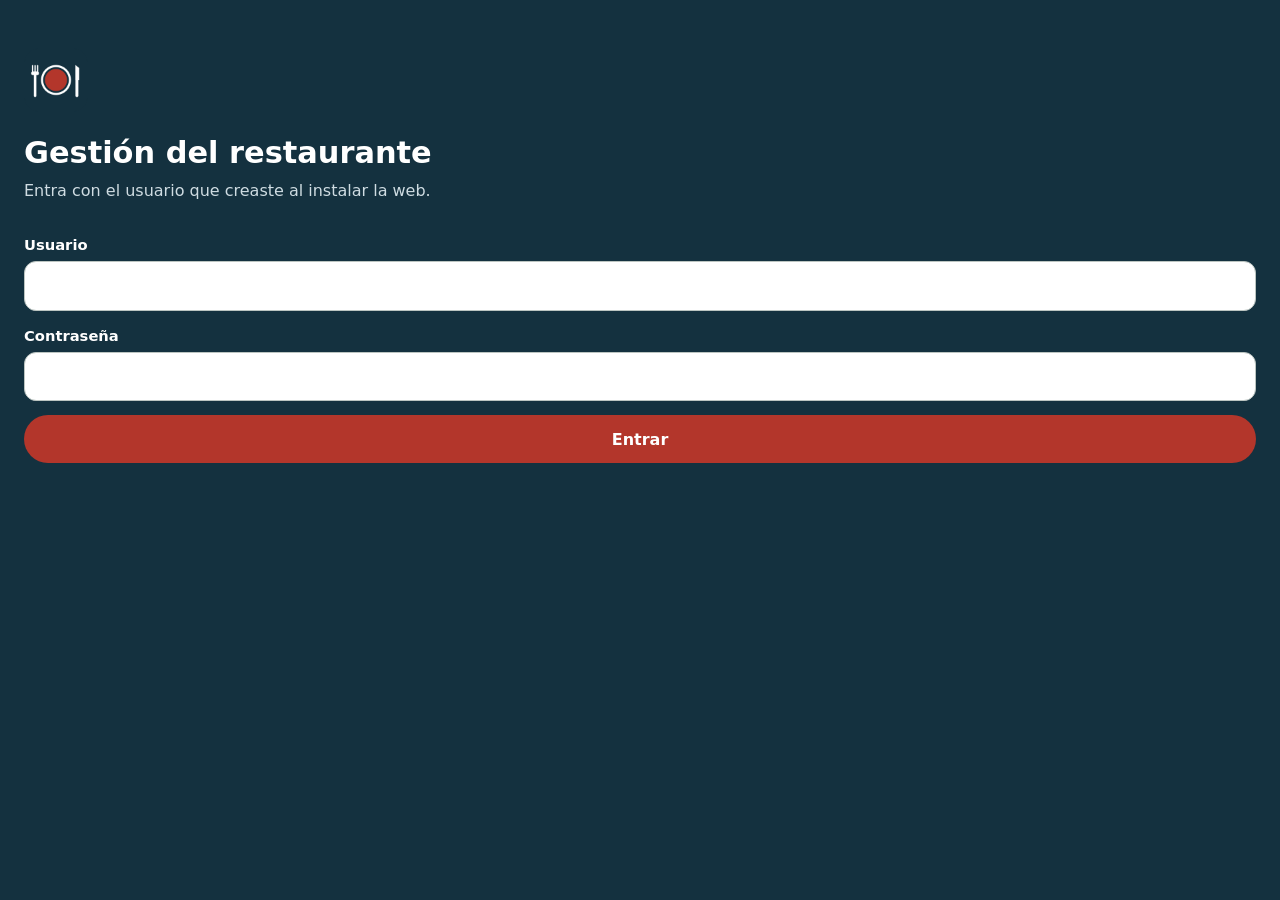
==== panel/index.html @ 5e6424b6 "Web desde main a3ecd52" ====
<!doctype html>
<html lang="es">
<head>
<meta charset="utf-8">
<meta name="viewport" content="width=device-width, initial-scale=1, viewport-fit=cover">
<meta name="theme-color" content="#14313F">
<meta name="apple-mobile-web-app-capable" content="yes">
<meta name="mobile-web-app-capable" content="yes">
<meta name="apple-mobile-web-app-status-bar-style" content="black-translucent">
<meta name="apple-mobile-web-app-title" content="Reservas">
<meta name="robots" content="noindex">
<title>Gestión del restaurante</title>
<link rel="manifest" href="manifest.webmanifest">
<link rel="apple-touch-icon" href="icons/apple-touch-icon.png">
<link rel="icon" href="icons/icon-192.png">
<link rel="stylesheet" href="app.css?v=18">
</head>
<body>
<div id="app"><div class="splash"><div class="spin" aria-label="Cargando"></div></div></div>
<div id="toast" role="status" aria-live="polite"></div>
<script src="app.js?v=18"></script>
</body>
</html>
---- panel/app.css ----
:root {
  --mar: #14313F;
  --mar-2: #1E4456;
  --fondo: #EEF1F0;
  --papel: #FFFFFF;
  --granito: #5E6468;
  --linea: #D9DFDC;
  --pimenton: #B3362B;
  --alga: #2F5D4E;
  --alga-bg: #E3EFE9;
  --ambar: #8A5A0B;
  --ambar-bg: #FCEFD6;
  --gris-bg: #ECEEED;
  --sans: system-ui, -apple-system, "Segoe UI", Roboto, sans-serif;
  --safe-top: env(safe-area-inset-top, 0px);
  --safe-bottom: env(safe-area-inset-bottom, 0px);
  --tabs-h: 64px;
}
* { box-sizing: border-box; -webkit-tap-highlight-color: transparent; }
html, body { margin: 0; height: 100%; }
body { background: var(--fondo); color: var(--mar); font: 400 16px/1.45 var(--sans); overscroll-behavior-y: none; }
button, input, select, textarea { font: inherit; color: inherit; }
button { cursor: pointer; }
a { color: inherit; }
:focus-visible { outline: 3px solid var(--pimenton); outline-offset: 2px; }
.sr { position: absolute; width: 1px; height: 1px; overflow: hidden; clip: rect(0 0 0 0); }

/* ---------- Arranque / login ---------- */
.splash { min-height: 100vh; display: grid; place-items: center; background: var(--mar); }
.spin { width: 36px; height: 36px; border: 3px solid rgba(255,255,255,.25); border-top-color: #fff; border-radius: 50%; animation: spin .8s linear infinite; }
.spin.dark { border-color: var(--linea); border-top-color: var(--mar); margin: 48px auto; }
@keyframes spin { to { transform: rotate(360deg); } }
@media (prefers-reduced-motion: reduce) { .spin { animation-duration: 2.4s; } }

.gate { min-height: 100vh; background: var(--mar); color: #fff; padding: calc(48px + var(--safe-top)) 24px 32px; display: flex; flex-direction: column; }
.gate-logo { width: 64px; height: 64px; border-radius: 16px; }
.gate h1 { font-size: 1.9rem; line-height: 1.15; margin: 24px 0 8px; font-weight: 700; }
.gate p { color: #CFDCE2; margin: 0 0 24px; }
.gate form { display: grid; gap: 14px; margin-top: 8px; }
.gate label { display: grid; gap: 6px; font-weight: 600; font-size: .95rem; }
.gate input { padding: 14px; border-radius: 12px; border: 0; background: #fff; color: var(--mar); font-size: 1.05rem; }
.gate .link { background: none; border: 0; color: #CFDCE2; text-decoration: underline; padding: 8px 0; justify-self: start; }
.gate .err { background: #FBEAE8; color: #8A2219; padding: 10px 12px; border-radius: 10px; margin: 0; }
.gate .hint { font-size: .9rem; color: #A9BEC7; margin: 0; }

/* ---------- Botones ---------- */
.btn { display: inline-flex; align-items: center; justify-content: center; gap: 6px; min-height: 48px; padding: 0 20px; border-radius: 999px; border: 0; font-weight: 600; text-decoration: none; }
.btn-main { background: var(--pimenton); color: #fff; }
.btn-dark { background: var(--mar); color: #fff; }
.btn-line { background: transparent; border: 1.5px solid var(--mar); color: var(--mar); }
.btn-quiet { background: var(--gris-bg); color: var(--mar); }
.btn-danger { background: transparent; color: var(--pimenton); border: 1.5px solid #E7B9B4; }
.btn-block { width: 100%; }
.btn:disabled { opacity: .55; }
.btn-sm { min-height: 38px; padding: 0 14px; font-size: .92rem; }

/* ---------- Estructura ---------- */
.bar {
  position: sticky; top: 0; z-index: 20; background: var(--mar); color: #fff;
  padding: calc(10px + var(--safe-top)) 16px 12px; display: flex; align-items: flex-end; justify-content: space-between; gap: 12px;
}
.bar-sub { margin: 0; font-size: .82rem; color: #A9BEC7; white-space: nowrap; overflow: hidden; text-overflow: ellipsis; max-width: 70vw; }
.bar h1 { margin: 0; font-size: 1.5rem; font-weight: 700; }
.icon-btn { width: 44px; height: 44px; border-radius: 50%; border: 0; background: rgba(255,255,255,.1); color: #fff; display: grid; place-items: center; flex: none; }
.icon-btn svg { width: 22px; height: 22px; }
.icon-btn.busy svg { animation: spin .8s linear infinite; }

#view { padding: 16px 16px calc(var(--tabs-h) + var(--safe-bottom) + 88px); max-width: 720px; margin: 0 auto; }

.tabs {
  position: fixed; left: 0; right: 0; bottom: 0; z-index: 30; background: var(--papel);
  border-top: 1px solid var(--linea); display: grid; grid-template-columns: repeat(5, 1fr);
  padding-bottom: var(--safe-bottom); height: calc(var(--tabs-h) + var(--safe-bottom));
}
.tabs button { border: 0; background: none; display: grid; justify-items: center; align-content: center; gap: 2px; font-size: .78rem; font-weight: 600; color: var(--granito); position: relative; }
.tabs svg { width: 24px; height: 24px; }
.tabs button[aria-current="page"] { color: var(--mar); }
.tabs button[aria-current="page"]::before { content: ""; position: absolute; top: 0; left: 30%; right: 30%; height: 3px; border-radius: 0 0 3px 3px; background: var(--pimenton); }
.badge { position: absolute; top: 6px; left: calc(50% + 6px); min-width: 18px; height: 18px; padding: 0 5px; border-radius: 9px; background: var(--pimenton); color: #fff; font-size: .7rem; line-height: 18px; text-align: center; }

.fab {
  position: fixed; right: 16px; bottom: calc(var(--tabs-h) + var(--safe-bottom) + 16px); z-index: 25;
  height: 56px; padding: 0 22px 0 18px; border-radius: 28px; border: 0; background: var(--pimenton); color: #fff;
  font-weight: 700; display: flex; align-items: center; gap: 8px; box-shadow: 0 6px 16px rgba(20,49,63,.28);
}
.fab svg { width: 22px; height: 22px; }

/* ---------- Bloques comunes ---------- */
.day-head { margin-bottom: 16px; }
.day-date { margin: 0; font-size: 1.15rem; font-weight: 700; }
.day-date::first-letter { text-transform: uppercase; }
.day-sum { margin: 2px 0 0; color: var(--granito); }
.day-sum b { color: var(--mar); }
.sec { font-size: .95rem; font-weight: 700; margin: 24px 0 8px; color: var(--granito); display: flex; justify-content: space-between; align-items: baseline; }
.sec span { font-weight: 500; }
.empty { background: var(--papel); border-radius: 16px; padding: 28px 20px; text-align: center; color: var(--granito); }
.empty p { margin: 0 0 16px; }
.alert { background: var(--ambar-bg); color: var(--ambar); border-radius: 14px; padding: 12px 14px; margin-bottom: 8px; font-weight: 600; }
.loading { display: block; }
.err-box { background: #FBEAE8; color: #8A2219; border-radius: 14px; padding: 16px; }
.err-box .btn { margin-top: 12px; }

/* ---------- Tarjeta de reserva ---------- */
.res { display: flex; gap: 14px; background: var(--papel); border-radius: 16px; padding: 14px; margin-bottom: 8px; border-left: 5px solid var(--alga); }
.res.st-pendiente { border-left-color: #D89A2B; }
.res.st-rechazada, .res.st-cancelada { border-left-color: #B9C1BD; opacity: .7; }
.res.st-rechazada .res-name, .res.st-cancelada .res-name { text-decoration: line-through; }
.res-time { flex: none; min-width: 54px; text-align: center; }
.res-time b { display: block; font-size: 1.3rem; font-variant-numeric: tabular-nums; }
.res-time small { display: block; font-size: .75rem; color: var(--granito); font-weight: 600; }
.res-main { flex: 1; min-width: 0; }
.res-name { margin: 0; font-weight: 700; font-size: 1.05rem; overflow-wrap: anywhere; }
.res-meta { margin: 2px 0 0; color: var(--granito); font-size: .92rem; display: flex; flex-wrap: wrap; gap: 6px; align-items: center; }
.res-notes { margin: 6px 0 0; font-size: .92rem; background: var(--fondo); border-radius: 8px; padding: 6px 8px; }
.res-actions { display: flex; gap: 8px; margin-top: 10px; }
.res-actions .btn { padding: 0 12px; }
.b-call { gap: 6px; }
.by-hand { font-size: .78rem; border: 1px solid var(--linea); border-radius: 999px; padding: 0 7px; }
.chip { display: inline-block; padding: 1px 8px; border-radius: 999px; font-size: .78rem; font-weight: 700; }
.chip-pendiente { background: var(--ambar-bg); color: var(--ambar); }
.chip-confirmada { background: var(--alga-bg); color: var(--alga); }
.chip-rechazada, .chip-cancelada { background: var(--gris-bg); color: var(--granito); }
.b-ok { background: var(--alga); color: #fff; }
.b-no { background: var(--gris-bg); color: var(--mar); }

/* ---------- Calendario ---------- */
.cal { background: var(--papel); border-radius: 16px; padding: 12px; }
.cal-head { display: flex; align-items: center; justify-content: space-between; margin-bottom: 8px; }
.cal-head h2 { margin: 0; font-size: 1.1rem; }
.cal-head h2::first-letter { text-transform: uppercase; }
.cal-nav { width: 44px; height: 44px; border-radius: 50%; border: 0; background: var(--fondo); font-size: 1.3rem; }
.cal-grid { display: grid; grid-template-columns: repeat(7, 1fr); gap: 4px; }
.cal-wd { text-align: center; font-size: .75rem; font-weight: 700; color: var(--granito); padding: 4px 0; }
.cd { position: relative; aspect-ratio: 1 / 1.1; border: 0; border-radius: 10px; background: var(--fondo); display: grid; align-content: center; justify-items: center; gap: 1px; padding: 0; }
.cd .n { font-weight: 600; font-size: .98rem; }
.cd .p { font-size: .72rem; font-weight: 700; color: var(--alga); }
.cd .pd { position: absolute; top: 5px; right: 5px; width: 7px; height: 7px; border-radius: 50%; background: #D89A2B; }
.cd.closed { background: repeating-linear-gradient(-45deg, var(--fondo) 0 4px, #E2E6E4 4px 8px); color: #8E979A; }
.cd.past .n { color: #9AA3A6; }
.cd.today { box-shadow: inset 0 0 0 2px var(--mar); }
.cd.sel { background: var(--mar); color: #fff; }
.cd.sel .p { color: #BFE3D2; }
.cd.blank { background: none; }
.cal-legend { display: flex; flex-wrap: wrap; gap: 14px; margin-top: 10px; font-size: .8rem; color: var(--granito); }
.cal-legend i { display: inline-block; width: 10px; height: 10px; border-radius: 3px; margin-right: 5px; vertical-align: -1px; }
.day-tools { display: flex; flex-wrap: wrap; gap: 8px; margin: 12px 0 4px; }

/* ---------- Carta ---------- */
.toolbar { display: flex; gap: 8px; margin-bottom: 8px; }
.mcat { margin-top: 10px; background: var(--papel); border-radius: 16px; border: 1px solid var(--linea); }
.mcat-head { display: flex; align-items: center; gap: 10px; padding: 14px 16px; cursor: pointer; list-style: none; min-height: 56px; }
.mcat-head::-webkit-details-marker { display: none; }
.mcat-head h2 { margin: 0; font-size: 1.1rem; flex: 1; min-width: 0; }
.mcat-n { color: var(--granito); font-size: .88rem; white-space: nowrap; }
.mcat-n b { color: var(--pimenton); font-weight: 600; }
.mcat-chev { width: 10px; height: 10px; border-right: 2px solid currentColor; border-bottom: 2px solid currentColor; transform: rotate(45deg) translate(-2px, -2px); transition: transform .2s; flex: none; }
.mcat[open] .mcat-chev { transform: rotate(-135deg) translate(-2px, -2px); }
.mcat[open] > .mcat-head { border-bottom: 1px solid var(--linea); }
.mcat-body { padding: 4px 8px 8px; }
.mcat-body .mdish { background: var(--fondo); }
.mcat-tools { display: flex; justify-content: flex-end; }
.mcat-all { display: flex; justify-content: flex-end; margin: 4px 0 -4px; }
.link-btn { border: 0; background: none; color: var(--mar-2); font-weight: 600; text-decoration: underline; padding: 8px; }
.mdish { display: flex; align-items: center; gap: 12px; background: var(--papel); border-radius: 14px; padding: 10px; margin-bottom: 6px; }
.mdish.off .md-name, .mdish.off .md-meta { opacity: .5; }
.md-img { width: 56px; height: 56px; border-radius: 10px; object-fit: cover; flex: none; background: var(--fondo); display: grid; place-items: center; color: #A3ACAF; }
.md-img svg { width: 24px; height: 24px; }
.md-body { flex: 1; min-width: 0; border: 0; background: none; text-align: left; padding: 4px 0; }
.md-name { margin: 0; font-weight: 700; overflow-wrap: anywhere; }
.md-meta { margin: 2px 0 0; font-size: .9rem; color: var(--granito); }
.md-off { color: var(--pimenton); font-weight: 700; }
.sw { position: relative; flex: none; width: 52px; height: 32px; }
.sw input { position: absolute; inset: 0; opacity: 0; margin: 0; cursor: pointer; z-index: 1; }
.sw span { position: absolute; inset: 0; border-radius: 16px; background: #C3CAC7; transition: background .15s; }
.sw span::after { content: ""; position: absolute; top: 3px; left: 3px; width: 26px; height: 26px; border-radius: 50%; background: #fff; box-shadow: 0 1px 3px rgba(0,0,0,.25); transition: transform .15s; }
.sw input:checked + span { background: var(--alga); }
.sw input:checked + span::after { transform: translateX(20px); }
.sw input:focus-visible + span { outline: 3px solid var(--pimenton); outline-offset: 2px; }

/* ---------- Formularios ---------- */
.form { display: grid; gap: 14px; }
.form label, .field { display: grid; gap: 6px; font-weight: 600; font-size: .92rem; }
.form input:not([type=checkbox]):not([type=file]), .form select, .form textarea {
  width: 100%; padding: 12px; min-height: 48px; border-radius: 12px; border: 1px solid #BCC5C1; background: #fff; font-weight: 400; font-size: 1rem;
}
.form textarea { min-height: 80px; resize: vertical; }
.form .row { display: grid; grid-template-columns: 1fr 1fr; gap: 10px; }
.form .help { font-weight: 400; color: var(--granito); font-size: .85rem; margin: -2px 0 0; }
.switch-row { display: flex !important; align-items: center; justify-content: space-between; gap: 12px; background: var(--fondo); border-radius: 12px; padding: 10px 12px; }
.chips { display: flex; flex-wrap: wrap; gap: 6px; }
.chips label { display: block; }
.chips input { position: absolute; opacity: 0; }
.chips span { display: inline-flex; align-items: center; gap: 6px; padding: 6px 12px 6px 6px; border-radius: 999px; border: 1.5px solid #BCC5C1; font-weight: 500; font-size: .9rem; }
.chips input:checked + span { background: var(--mar); border-color: var(--mar); color: #fff; }
.chips input:focus-visible + span { outline: 3px solid var(--pimenton); outline-offset: 2px; }
.photo { display: flex; align-items: center; gap: 12px; }
.photo img, .photo .ph { width: 88px; height: 88px; border-radius: 14px; object-fit: cover; background: var(--fondo); display: grid; place-items: center; color: #A3ACAF; flex: none; }
.photo-btns { display: grid; gap: 6px; }
.file-btn { position: relative; overflow: hidden; }
.file-btn input { position: absolute; inset: 0; opacity: 0; }
.actions { display: grid; gap: 10px; margin-top: 8px; }
.actions-row { display: flex; gap: 8px; }
.actions-row > * { flex: 1; }

.card { background: var(--papel); border-radius: 16px; padding: 16px; margin-bottom: 12px; }
.card h2 { margin: 0 0 12px; font-size: 1.1rem; }
.card > p { margin: 0 0 12px; color: var(--granito); }
.hours-row { display: grid; grid-template-columns: 92px 1fr; gap: 8px; align-items: start; padding: 10px 0; border-bottom: 1px solid var(--linea); }
.hours-row:last-child { border-bottom: 0; }
.hours-row > span { font-weight: 700; padding-top: 10px; }
.hours-day { display: grid; gap: 6px; }
.range { display: flex; align-items: center; gap: 6px; }
.range input { min-height: 42px !important; padding: 8px !important; }
.hours-closed { color: var(--granito); padding-top: 10px; }

/* ---------- Hoja inferior ---------- */
.sheet-wrap { position: fixed; inset: 0; z-index: 50; background: rgba(12, 28, 36, .5); display: flex; align-items: flex-end; justify-content: center; }
.sheet {
  width: 100%; max-width: 640px; max-height: calc(100vh - var(--safe-top) - 24px); overflow-y: auto; overscroll-behavior: contain;
  background: var(--papel); border-radius: 20px 20px 0 0; padding: 8px 20px calc(24px + var(--safe-bottom));
  animation: up .2s ease-out;
}
@keyframes up { from { transform: translateY(40px); opacity: .5; } }
@media (prefers-reduced-motion: reduce) { .sheet { animation: none; } }
.sheet-grab { width: 40px; height: 5px; border-radius: 3px; background: var(--linea); margin: 0 auto 12px; }
.sheet-head { display: flex; align-items: center; justify-content: space-between; gap: 12px; margin-bottom: 14px; }
.sheet-head h2 { margin: 0; font-size: 1.25rem; }
.close { width: 40px; height: 40px; border-radius: 50%; border: 0; background: var(--fondo); font-size: 1.3rem; line-height: 1; }
.detail { margin: 0 0 16px; display: grid; grid-template-columns: auto 1fr; gap: 6px 14px; }
.detail dt { color: var(--granito); }
.detail dd { margin: 0; font-weight: 600; overflow-wrap: anywhere; }

#toast { position: fixed; left: 16px; right: 16px; bottom: calc(var(--tabs-h) + var(--safe-bottom) + 84px); z-index: 60; display: grid; gap: 8px; justify-items: center; pointer-events: none; }
.t { max-width: 520px; background: var(--mar); color: #fff; padding: 12px 16px; border-radius: 14px; box-shadow: 0 6px 18px rgba(0,0,0,.2); font-weight: 600; animation: up .2s ease-out; pointer-events: auto; }
.t.err { background: #8A2219; }
.t.new { background: var(--alga); }

.al-ic { display: inline-block; flex: none; vertical-align: middle; }
.md-alg { display: flex; flex-wrap: wrap; gap: 3px; margin: 5px 0 0; }

/* Ajustes en secciones plegables */
.set-intro { margin: 0 0 12px; color: var(--granito); }
.set { padding: 0; }
.set > summary { list-style: none; cursor: pointer; display: flex; align-items: center; justify-content: space-between; gap: 12px; padding: 16px; font-weight: 700; font-size: 1.05rem; }
.set > summary::-webkit-details-marker { display: none; }
.set > summary small { display: block; font-weight: 400; font-size: .86rem; color: var(--granito); margin-top: 2px; }
.set > summary::after { content: "›"; font-size: 1.6rem; line-height: 1; color: var(--granito); transition: transform .2s; }
.set[open] > summary::after { transform: rotate(90deg); }
.set-body { padding: 0 16px 16px; display: grid; gap: 12px; }
.set-body .help { margin: 0; }
.wph-grid { display: grid; grid-template-columns: repeat(2, 1fr); gap: 12px; }
.wph { background: var(--fondo); border-radius: 12px; padding: 8px; display: grid; gap: 6px; align-content: start; }
.wph img { width: 100%; aspect-ratio: 4 / 3; object-fit: cover; border-radius: 8px; background: #dfe4e2; }
.wph p { margin: 0; font-weight: 600; font-size: .9rem; }
.wph p small { display: block; font-weight: 400; color: var(--granito); font-size: .78rem; }
.wph-btns { display: flex; align-items: center; gap: 4px; flex-wrap: wrap; }
.wph.is-busy { opacity: .5; pointer-events: none; }

/* Peticiones y WhatsApp */
.b-wa { background: #1F8F4E; color: #fff; gap: 6px; }
.b-wa svg { width: 18px; height: 18px; flex: none; }
.chip-esperando { background: #E4EEF8; color: #22558A; }
.res.st-esperando { border-left-color: #4A86C5; }
.pet-intro { margin: 0 0 4px; color: var(--granito); font-size: .95rem; }
.alert-btn { display: block; width: 100%; text-align: left; border: 0; cursor: pointer; font: inherit; font-weight: 600; }
.tabs button span { font-size: .72rem; }
@media (max-width: 360px) { .tabs button span { font-size: .66rem; } }

/* ---------- Comodidad (v8) ---------- */
.search { display: flex; align-items: center; gap: 10px; background: var(--papel); border: 1px solid var(--linea); border-radius: 14px; padding: 0 14px; margin-bottom: 12px; }
.search svg { width: 20px; height: 20px; color: var(--granito); flex: none; }
.search input { flex: 1; min-width: 0; border: 0; background: none; min-height: 48px; font-size: 1rem; outline: none; }
.search:focus-within { border-color: var(--mar); box-shadow: 0 0 0 3px rgba(20, 49, 63, .12); }

.strip { display: flex; gap: 6px; overflow-x: auto; scroll-snap-type: x proximity; margin: 0 -16px 14px; padding: 2px 16px 6px; scrollbar-width: none; }
.strip::-webkit-scrollbar { display: none; }
.strip-d { position: relative; flex: none; scroll-snap-align: center; width: 62px; border: 0; border-radius: 14px; background: var(--papel); padding: 8px 0; display: grid; justify-items: center; gap: 1px; color: var(--mar); }
.strip-d .sd-n { font-size: .72rem; font-weight: 700; color: var(--granito); text-transform: capitalize; }
.strip-d b { font-size: 1.25rem; line-height: 1.1; font-variant-numeric: tabular-nums; }
.strip-d .sd-p { font-size: .72rem; font-weight: 700; color: var(--alga); }
.strip-d .pd { position: absolute; top: 6px; right: 7px; width: 7px; height: 7px; border-radius: 50%; background: #D89A2B; }
.strip-d.sel { background: var(--mar); color: #fff; }
.strip-d.sel .sd-n { color: #A9BEC7; }
.strip-d.sel .sd-p { color: #BFE3D2; }

.ptr { position: fixed; top: calc(var(--safe-top) + 6px); left: 50%; z-index: 40; width: 40px; height: 40px; border-radius: 50%; background: var(--papel); color: var(--mar); display: grid; place-items: center; box-shadow: 0 4px 14px rgba(0, 0, 0, .18); transform: translate(-50%, -60px); transition: transform .2s, opacity .2s; pointer-events: none; opacity: 0; }
.ptr.on { opacity: 1; }
.ptr svg { width: 22px; height: 22px; }
.ptr.ready { color: var(--pimenton); }
.ptr.busy svg { animation: spin .8s linear infinite; }

.jump { display: flex; gap: 6px; overflow-x: auto; margin: 0 -16px 4px; padding: 0 16px 4px; scrollbar-width: none; }
.jump::-webkit-scrollbar { display: none; }
.jump a { flex: none; text-decoration: none; background: var(--papel); border: 1px solid var(--linea); border-radius: 999px; padding: 8px 14px; font-weight: 600; font-size: .9rem; white-space: nowrap; }
.jump a span { color: var(--granito); font-weight: 500; margin-left: 2px; }

.btn.is-dirty { box-shadow: 0 0 0 3px rgba(179, 54, 43, .25); }
.steps { margin: 0; padding-left: 20px; display: grid; gap: 6px; font-size: .92rem; }
.steps a { color: var(--mar-2); font-weight: 600; }
.adv { border: 1px solid var(--linea); border-radius: 12px; padding: 10px 12px; }
.adv summary { cursor: pointer; font-weight: 600; font-size: .92rem; }
.adv[open] summary { margin-bottom: 10px; }
.adv .row { margin-bottom: 6px; }
.err-box { margin: 0; font-size: .9rem; }

/* Ordenador y tablet: menú en el lateral, contenido más ancho y ventanas centradas */
@media (min-width: 900px) {
  :root { --rail: 200px; }
  .bar { padding-left: calc(var(--rail) + 32px); padding-right: 32px; }
  .tabs {
    top: 0; bottom: 0; right: auto; width: var(--rail); height: auto; padding: 18px 12px; grid-template-columns: 1fr;
    grid-auto-rows: min-content; align-content: start; gap: 4px; border-top: 0; border-right: 1px solid var(--linea); background: var(--mar);
  }
  .tabs::before { content: "Gestión"; color: #A9BEC7; font-size: .8rem; font-weight: 700; padding: 6px 12px 12px; letter-spacing: .04em; text-transform: uppercase; }
  .tabs button { display: flex; align-items: center; gap: 12px; justify-items: start; padding: 12px; border-radius: 12px; color: #CFDCE2; font-size: .95rem; }
  .tabs button span { font-size: .95rem !important; }
  .tabs button:hover { background: rgba(255, 255, 255, .08); }
  .tabs button[aria-current="page"] { background: rgba(255, 255, 255, .14); color: #fff; }
  .tabs button[aria-current="page"]::before { display: none; }
  .badge { position: static; margin-left: auto; }
  #view { margin-left: var(--rail); max-width: none; padding: 24px 32px 120px; }
  #view > * { max-width: 860px; }
  .fab { bottom: 28px; right: 32px; }
  #toast { left: calc(var(--rail) + 16px); bottom: 100px; }
  .sheet-wrap { align-items: center; }
  .sheet { border-radius: 20px; max-height: calc(100vh - 64px); }
  .sheet-grab { display: none; }
  .strip { margin: 0 0 14px; padding: 2px 0 6px; }
  .jump { margin: 0 0 4px; padding: 0 0 4px; flex-wrap: wrap; }
  .res:hover, .mdish:hover { box-shadow: 0 2px 10px rgba(20, 49, 63, .08); }
  .ptr { display: none; }
}

/* Tiempo de mesa: hasta cuándo ocupa cada reserva y personas en el local ahora */
.res-end { margin-top: 2px; font-size: .72rem !important; color: var(--granito); font-weight: 600; white-space: nowrap; }
.local { position: relative; overflow: hidden; display: flex; align-items: center; gap: 14px; background: var(--papel); border-radius: 16px; padding: 14px 16px 18px; margin-bottom: 14px; }
.local-n { margin: 0; flex: none; font-variant-numeric: tabular-nums; }
.local-n b { font-size: 2rem; line-height: 1; }
.local-n span { color: var(--granito); font-weight: 600; }
.local.on .local-n b { color: var(--alga); }
.local-t { margin: 0; font-weight: 700; }
.local-s { margin: 2px 0 0; font-size: .88rem; color: var(--granito); }
.local-bar { position: absolute; left: 0; right: 0; bottom: 0; height: 5px; background: var(--gris-bg); }
.local-bar::after { content: ""; position: absolute; inset: 0 auto 0 0; width: var(--p); background: var(--alga); }

/* Usuarios y buscador de ajustes */
.set-none { color: var(--granito); margin: 0 0 12px; }
.user-row { display: flex; align-items: center; justify-content: space-between; gap: 10px; width: 100%; text-align: left; background: var(--fondo); border: 0; border-radius: 12px; padding: 12px; margin-bottom: 6px; }
.user-row.off { opacity: .55; }
.user-main { display: grid; min-width: 0; }
.user-main b { overflow-wrap: anywhere; }
.user-main small { color: var(--granito); }
.user-tags { display: flex; flex-wrap: wrap; justify-content: flex-end; gap: 4px; }
.tag { font-style: normal; font-size: .75rem; font-weight: 700; padding: 2px 8px; border-radius: 999px; background: var(--alga-bg); color: var(--alga); }
.tag-admin { background: var(--mar); color: #fff; }
.tag-ver { background: var(--gris-bg); color: var(--granito); }
.chips input[type=radio] + span { padding: 6px 14px; }
/* El editor de horarios cabe siempre en el ancho del móvil */
.hours-row { grid-template-columns: 84px minmax(0, 1fr); }
.hours-day, .hours-day > div, .set-body, .set-body .form { min-width: 0; }
.range input { flex: 1 1 0; min-width: 0; }
.hours-day .switch-row { gap: 8px; }

/* Idiomas */
.tr-status { display: grid; gap: 6px; }
.tr-bar { display: grid; grid-template-columns: 84px 1fr auto; align-items: center; gap: 10px; font-size: .9rem; }
.tr-bar i { position: relative; height: 8px; border-radius: 4px; background: var(--gris-bg); overflow: hidden; }
.tr-bar i::after { content: ""; position: absolute; inset: 0 auto 0 0; width: var(--p); background: var(--alga); }
.tr-bar b { font-weight: 600; color: var(--granito); font-size: .85rem; }
.tr-list { display: grid; gap: 12px; }
.tr-item { background: var(--fondo); border-radius: 12px; padding: 12px; display: grid; gap: 8px; }
.tr-src { margin: 0; font-weight: 600; overflow-wrap: anywhere; }
.tr-src small { display: block; font-weight: 400; color: var(--granito); font-size: .78rem; }
.tr-item label { display: grid; gap: 4px; font-size: .85rem; font-weight: 600; }
.tr-item textarea { width: 100%; min-height: 40px; padding: 8px 10px; border-radius: 10px; border: 1px solid #BCC5C1; font: inherit; font-weight: 400; resize: vertical; background: #fff; }
/* Menú del día */
.dm-card { border: 1.5px dashed #BCC5C1; }
.dm-card.is-on { border: 1.5px solid var(--mar); }
.dm-head { display: flex; align-items: flex-start; justify-content: space-between; gap: 12px; }
.dm-head h2 { margin: 0 0 2px; }
.dm-meta { margin: 0; color: var(--granito); font-size: .9rem; }
.dm-card.is-on .dm-meta b { color: var(--mar); }
.dm-sum { margin: 10px 0 12px; font-size: .92rem; line-height: 1.5; }
.dm-sup { display: inline-block; font-size: .78rem; font-weight: 700; padding: 0 6px; border-radius: 999px; background: var(--pimenton); color: #fff; }
.dm-days span { padding: 6px 0; min-width: 40px; justify-content: center; }
.dm-course { border: 1px solid var(--linea); border-radius: 14px; padding: 10px; margin: 8px 0; background: var(--fondo); }
.dm-course-head { display: flex; gap: 6px; align-items: center; margin-bottom: 6px; }
.form .dm-course-head .dm-cname { flex: 1; min-width: 0; font-weight: 700; }
.dm-dish { display: grid; grid-template-columns: 48px minmax(0, 1fr) 84px 36px; gap: 6px; align-items: center; padding: 8px 0; border-top: 1px solid var(--linea); }
.dm-dish .dm-ddesc { grid-column: 2 / 5; font-size: .9rem; }
.dm-ph { position: relative; width: 48px; height: 48px; border-radius: 12px; overflow: hidden; background: var(--papel); border: 1px dashed #A3ACAF; display: grid; place-items: center; color: #A3ACAF; cursor: pointer; margin: 0 !important; }
.dm-ph img { width: 100%; height: 100%; object-fit: cover; }
.dm-ph svg { width: 26px; height: 26px; }
.dm-ph input { position: absolute; inset: 0; opacity: 0; cursor: pointer; }
.dm-ph.is-busy { opacity: .4; }
.dm-alg { grid-column: 1 / -1; font-size: .9rem; }
.dm-alg summary { cursor: pointer; color: var(--granito); font-weight: 600; padding: 2px 0; }
.dm-alg .chips { margin-top: 6px; }
.dm-alg .chips span { font-size: .82rem; padding: 4px 10px 4px 4px; }
.dm-btn-row { margin: 0 0 12px; background: var(--papel) !important; font-weight: 600; }
.form .dm-extra { display: flex; white-space: nowrap; align-items: center; gap: 4px; margin: 0; font-weight: 600; color: var(--granito); }
.form .dm-extra input { min-width: 0; width: 100%; padding-left: 8px; padding-right: 8px; }
.icon-mini { width: 36px; height: 36px; flex: none; border-radius: 10px; border: 1px solid var(--linea); background: var(--papel); font-size: 1.1rem; font-weight: 700; color: inherit; }
.icon-mini:disabled { opacity: .35; }
.icon-mini.danger { color: var(--pimenton); }
.sec-t { display: flex; align-items: center; justify-content: space-between; gap: 8px; margin: 8px 0 8px; }
.sec-t h2 { margin: 0; font-size: 1.1rem; }
.dm-card .actions-row { display: flex; gap: 6px; align-items: center; }
.carta-card { margin-bottom: 18px; }
.dm-ph-del { grid-column: 1; grid-row: 1; align-self: start; justify-self: end; transform: translate(6px, -6px); width: 22px; height: 22px; border-radius: 50%; border: 0; background: var(--pimenton); color: #fff; font-weight: 700; font-size: .9rem; line-height: 1; padding: 0; z-index: 1; }
.dm-dish > .dm-ph { grid-column: 1; grid-row: 1; }
.dm-dish > .dm-dname { grid-column: 2; grid-row: 1; }
.dm-dish > .dm-extra { grid-column: 3; grid-row: 1; }
.dm-dish > [data-d-del] { grid-column: 4; grid-row: 1; }
.dm-dish > .dm-ddesc { grid-row: 2; }
.dm-dish > .dm-alg { grid-row: 3; }
/* Clientes con cuenta y peticiones de borrado */
.er-box { background: #FFF4E5; border: 1px solid #F0C987; border-radius: 14px; padding: 12px; margin-bottom: 12px; }
.er-t { margin: 0 0 4px; font-weight: 700; }
.er-row { display: flex; flex-wrap: wrap; align-items: center; justify-content: space-between; gap: 8px; padding: 8px 0; border-top: 1px solid #F0C987; }
.er-row span:first-child { display: grid; }
.er-row small { color: var(--granito); }
.er-btns { display: flex; gap: 6px; }
.cus-list { display: grid; gap: 0; }
.rej-slots span { padding: 6px 14px; font-variant-numeric: tabular-nums; }
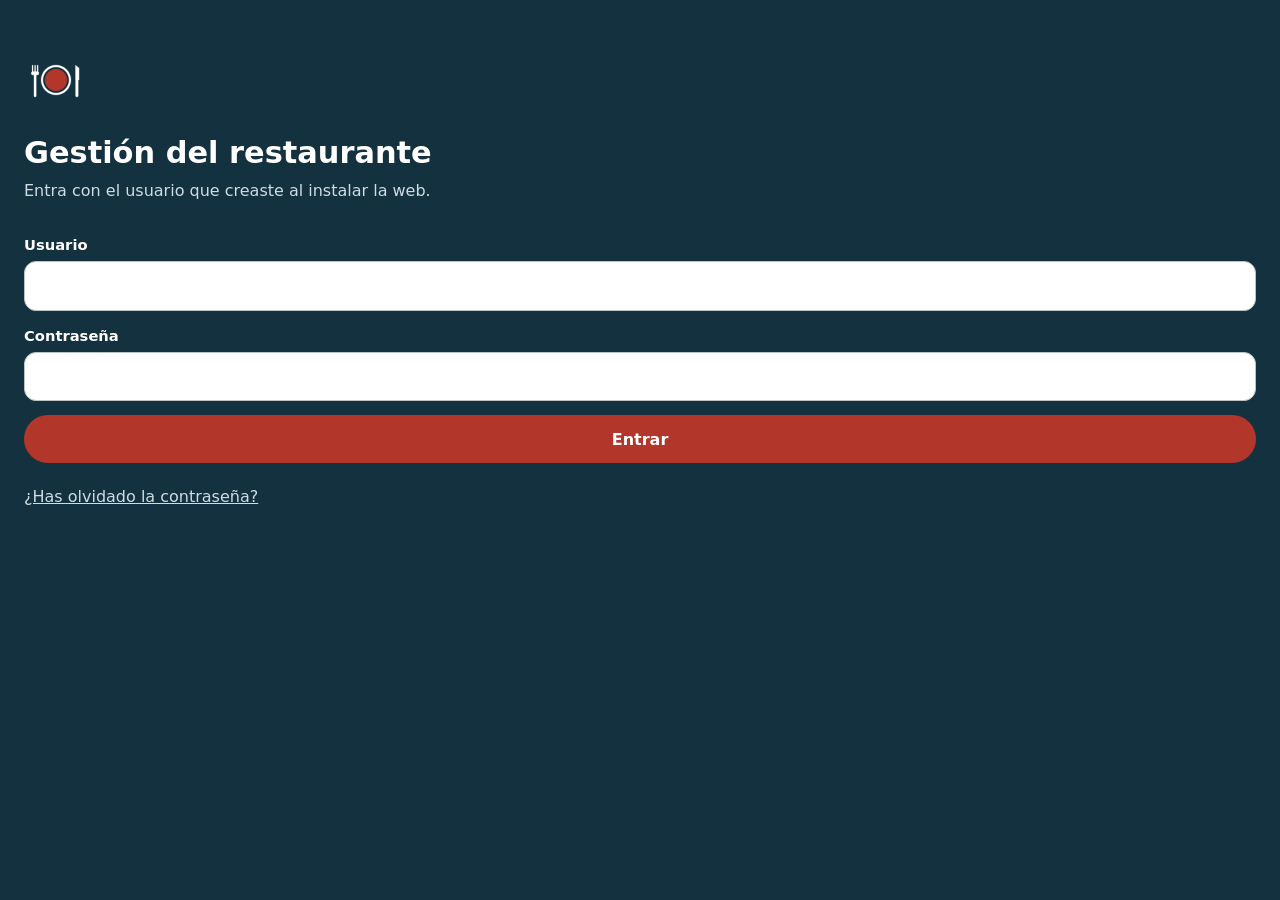
==== commit 1a24e2f0: "Web desde main 1da5155" ====
--- a/panel/index.html
+++ b/panel/index.html
@@ -9,6 +9,7 @@
 <meta name="apple-mobile-web-app-status-bar-style" content="black-translucent">
 <meta name="apple-mobile-web-app-title" content="Reservas">
 <meta name="robots" content="noindex">
+<meta http-equiv="Content-Security-Policy" content="default-src 'self'; script-src 'self'; style-src 'self' 'unsafe-inline'; img-src 'self' data: blob: https: http://localhost:* http://127.0.0.1:*; connect-src 'self' https: http://localhost:* http://127.0.0.1:*; object-src 'none'; base-uri 'self'; form-action 'self'">
 <title>Gestión del restaurante</title>
 <link rel="manifest" href="manifest.webmanifest">
 <link rel="apple-touch-icon" href="icons/apple-touch-icon.png">
--- a/panel/app.css
+++ b/panel/app.css
@@ -41,6 +41,7 @@
 .gate input { padding: 14px; border-radius: 12px; border: 0; background: #fff; color: var(--mar); font-size: 1.05rem; }
 .gate .link { background: none; border: 0; color: #CFDCE2; text-decoration: underline; padding: 8px 0; justify-self: start; }
 .gate .err { background: #FBEAE8; color: #8A2219; padding: 10px 12px; border-radius: 10px; margin: 0; }
+.gate .ok { background: #E6F4EA; color: #1E5631; padding: 10px 12px; border-radius: 10px; margin: 0; }
 .gate .hint { font-size: .9rem; color: #A9BEC7; margin: 0; }
 
 /* ---------- Botones ---------- */
@@ -248,6 +249,26 @@
 .set[open] > summary::after { transform: rotate(90deg); }
 .set-body { padding: 0 16px 16px; display: grid; gap: 12px; }
 .set-body .help { margin: 0; }
+
+/* Ajustes: pestañas por categoría, «Avanzado» y casillas con unidad */
+.set-tabs { display: flex; flex-wrap: wrap; gap: 6px; margin: 0 0 12px; }
+.set-tabs button { flex: 1 0 auto; min-height: 40px; padding: 0 14px; border-radius: 999px; border: 1.5px solid var(--linea); background: var(--papel); color: var(--mar); font: inherit; font-weight: 600; font-size: .92rem; cursor: pointer; }
+.set-tabs button[aria-selected="true"] { background: var(--mar); border-color: var(--mar); color: #fff; }
+.set-tabs[hidden], .set-pane[hidden], .set-adv[hidden] { display: none; }
+.set-pane-h { margin: 4px 0 2px; font-size: 1.15rem; }
+.set-pane > .set-intro { font-size: .92rem; }
+.is-searching .set-pane { margin-bottom: 20px; }
+.set-adv { margin-top: 20px; border: 1.5px dashed #BCC5C1; border-radius: 16px; }
+.set-adv > summary { list-style: none; cursor: pointer; display: flex; align-items: center; justify-content: space-between; gap: 12px; padding: 14px 16px; font-weight: 700; color: var(--granito); }
+.set-adv > summary::-webkit-details-marker { display: none; }
+.set-adv > summary small { display: block; font-weight: 400; font-size: .84rem; margin-top: 2px; }
+.set-adv > summary::after { content: "›"; font-size: 1.6rem; line-height: 1; transition: transform .2s; }
+.set-adv[open] > summary::after { transform: rotate(90deg); }
+.set-adv-body { padding: 0 10px 2px; }
+.set-adv-body .set { border: 1px solid var(--linea); }
+.unit { display: flex; align-items: center; gap: 8px; }
+.unit input { max-width: 140px; }
+.unit i { font-style: normal; font-weight: 400; color: var(--granito); }
 .wph-grid { display: grid; grid-template-columns: repeat(2, 1fr); gap: 12px; }
 .wph { background: var(--fondo); border-radius: 12px; padding: 8px; display: grid; gap: 6px; align-content: start; }
 .wph img { width: 100%; aspect-ratio: 4 / 3; object-fit: cover; border-radius: 8px; background: #dfe4e2; }
